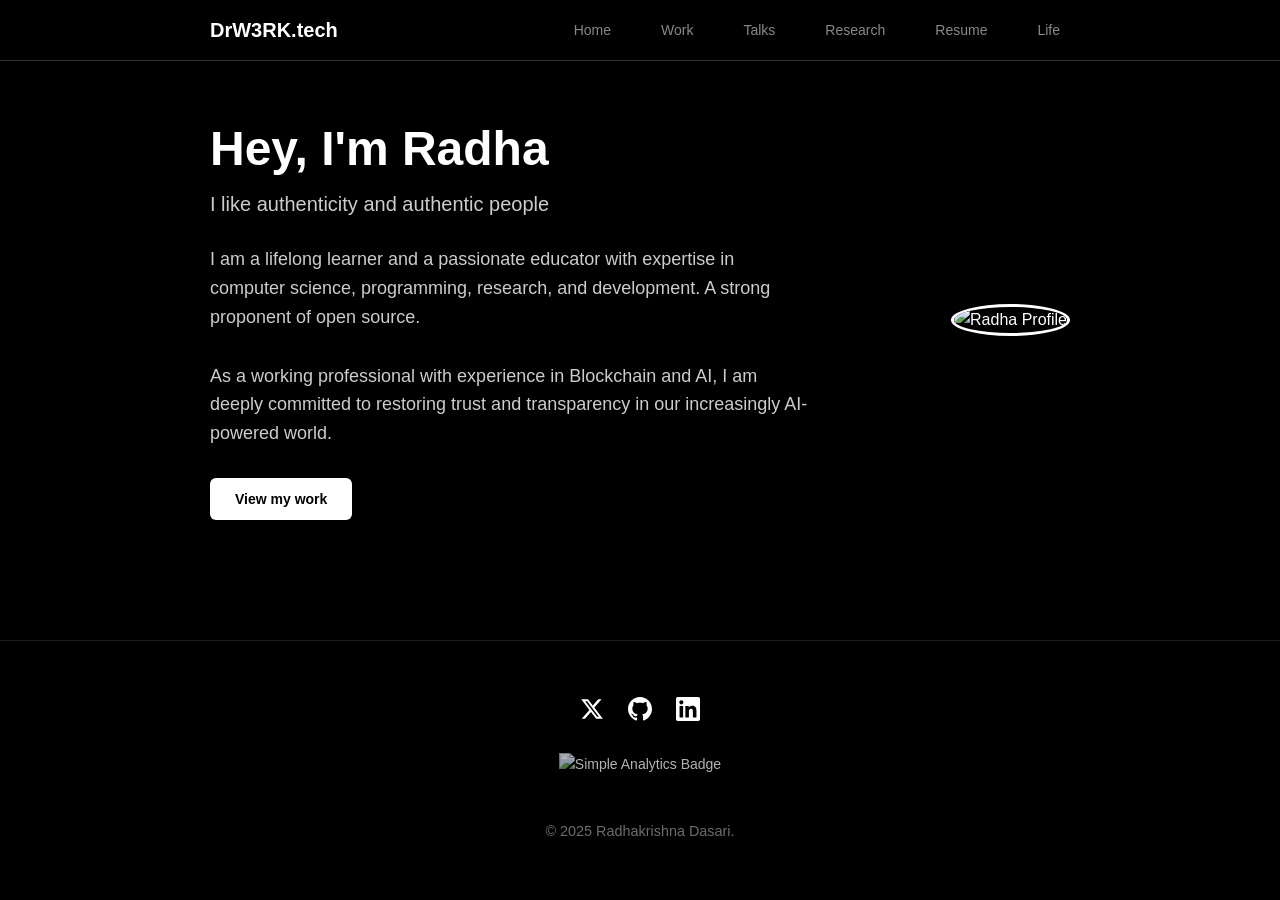
==== index.html @ 456655db "Reorder nav to Resume before Life, add subtle hover glow" ====
<!DOCTYPE html>
<html lang="en">
<head>
    <meta charset="UTF-8">
    <meta name="viewport" content="width=device-width, initial-scale=1.0">
    <title>Radhakrishna Dasari - Honest Pursuits</title>
    
    <!-- Open Graph / Facebook -->
    <meta property="og:type" content="website">
    <meta property="og:url" content="https://drw3rk.tech/">
    <meta property="og:title" content="Radhakrishna Dasari - Honest Pursuits">
    <meta property="og:description" content="Lifelong learner and passionate educator at the intersection of Blockchain and AI, committed to restoring trust and transparency.">
    <meta property="og:image" content="https://i.ibb.co/wFdrYWt7/35-DE6-FE0-0-D33-44-B1-A8-FE-53-DB2-E9-A4-DB9.jpg">
    
    <!-- Twitter -->
    <meta property="twitter:card" content="summary_large_image">
    <meta property="twitter:url" content="https://drw3rk.tech/">
    <meta property="twitter:title" content="Radhakrishna Dasari - Honest Pursuits">
    <meta property="twitter:description" content="Lifelong learner and passionate educator at the intersection of Blockchain and AI, committed to restoring trust and transparency.">
    <meta property="twitter:image" content="https://i.ibb.co/wFdrYWt7/35-DE6-FE0-0-D33-44-B1-A8-FE-53-DB2-E9-A4-DB9.jpg">
    <meta property="twitter:site" content="@DrW3RK">
    <meta property="twitter:creator" content="@DrW3RK">
    
    <link rel="icon" type="image/x-icon" href="img/favicon.ico">
    <link rel="stylesheet" href="styles.css">
</head>
<body>
    <!-- Navigation -->
    <nav>
        <div class="nav-container">
            <div class="logo"><a href="/">DrW3RK.tech</a></div>
            <ul class="nav-links">
                <li><a href="/" class="nav-item active">Home</a></li>
                <li><a href="/work" class="nav-item">Work</a></li>
                <li><a href="/talks" class="nav-item">Talks</a></li>
                <li><a href="/research" class="nav-item">Research</a></li>
                <li><a href="/resume" class="nav-item">Resume</a></li>
                <li><a href="/life" class="nav-item">Life</a></li>
            </ul>
        </div>
    </nav>

    <!-- Main Content -->
    <main>
        <!-- Home Section -->
        <section id="Home" class="active">
            <div class="hero">
                <div class="hero-content">
                    <h1>Hey, I'm Radha</h1>
                    <h3>I like authenticity and authentic people</h3>
                    <br>
                    <p>I am a lifelong learner and a passionate educator with expertise in computer science, programming, research, and development. A strong proponent of open source.</p>
                        
                    <p>As a working professional with experience in Blockchain and AI, I am deeply committed to restoring trust and transparency in our increasingly AI-powered world.</p>
                    <div class="cta-buttons">
                        <a href="/work"><button class="btn btn-primary">View my work</button></a>
                    </div>
                </div>
                <div class="hero-image">
                    <img src="https://i.ibb.co/ZpgCxbvZ/Radha-Portrait.jpg" alt="Radha Profile">
                </div>
            </div>
        </section>
    </main>

    <script async src="https://platform.twitter.com/widgets.js" charset="utf-8"></script>

    <!-- Footer -->
    <footer>
        <div class="footer-content">
            <div class="social-links">
                <a href="https://x.com/DrW3RK" target="_blank" aria-label="X (Twitter)">
                    <svg xmlns="http://www.w3.org/2000/svg" viewBox="0 0 24 24">
                        <path d="M18.244 2.25h3.308l-7.227 8.26 8.502 11.24H16.17l-5.214-6.817L4.99 21.75H1.68l7.73-8.835L1.254 2.25H8.08l4.713 6.231zm-1.161 17.52h1.833L7.084 4.126H5.117z"/>
                    </svg>
                </a>
                <a href="https://github.com/DrW3RK" target="_blank" aria-label="GitHub">
                    <svg xmlns="http://www.w3.org/2000/svg" viewBox="0 0 24 24">
                        <path d="M12 0c-6.626 0-12 5.373-12 12 0 5.302 3.438 9.8 8.207 11.387.599.111.793-.261.793-.577v-2.234c-3.338.726-4.033-1.416-4.033-1.416-.546-1.387-1.333-1.756-1.333-1.756-1.089-.745.083-.729.083-.729 1.205.084 1.839 1.237 1.839 1.237 1.07 1.834 2.807 1.304 3.492.997.107-.775.418-1.305.762-1.604-2.665-.305-5.467-1.334-5.467-5.931 0-1.311.469-2.381 1.236-3.221-.124-.303-.535-1.524.117-3.176 0 0 1.008-.322 3.301 1.23.957-.266 1.983-.399 3.003-.404 1.02.005 2.047.138 3.006.404 2.291-1.552 3.297-1.23 3.297-1.23.653 1.653.242 2.874.118 3.176.77.84 1.235 1.911 1.235 3.221 0 4.609-2.807 5.624-5.479 5.921.43.372.823 1.102.823 2.222v3.293c0 .319.192.694.801.576 4.765-1.589 8.199-6.086 8.199-11.386 0-6.627-5.373-12-12-12z"/>
                    </svg>
                </a>
                <a href="https://www.linkedin.com/in/radhakrishnadasari/" target="_blank" aria-label="LinkedIn">
                    <svg xmlns="http://www.w3.org/2000/svg" viewBox="0 0 24 24">
                        <path d="M20.447 20.452h-3.554v-5.569c0-1.328-.027-3.037-1.852-3.037-1.853 0-2.136 1.445-2.136 2.939v5.667H9.351V9h3.414v1.561h.046c.477-.9 1.637-1.85 3.37-1.85 3.601 0 4.267 2.37 4.267 5.455v6.286zM5.337 7.433c-1.144 0-2.063-.926-2.063-2.065 0-1.138.92-2.063 2.063-2.063 1.14 0 2.064.925 2.064 2.063 0 1.139-.925 2.065-2.064 2.065zm1.782 13.019H3.555V9h3.564v11.452zM22.225 0H1.771C.792 0 0 .774 0 1.729v20.542C0 23.227.792 24 1.771 24h20.451C23.2 24 24 23.227 24 22.271V1.729C24 .774 23.2 0 22.222 0h.003z"/>
                    </svg>
                </a>
            </div>
            
            <a href="https://dashboard.simpleanalytics.com/drw3rk.tech?utm_source=drw3rk.tech&utm_content=badge&affiliate=tegab" 
               referrerpolicy="origin" 
               target="_blank" 
               class="analytics-badge"
               aria-label="View analytics on Simple Analytics">
                <picture>
                    <source srcset="https://simpleanalyticsbadges.com/drw3rk.tech?logo=white" media="(prefers-color-scheme: dark)" />
                    <img src="https://simpleanalyticsbadges.com/drw3rk.tech?logo=black" 
                         loading="lazy" 
                         referrerpolicy="no-referrer" 
                         crossorigin="anonymous" 
                         alt="Simple Analytics Badge" />
                </picture>
            </a>
            
            <p class="copyright">&copy; 2025 Radhakrishna Dasari.</p>
        </div>
    </footer>

    <script src="script.js"></script>
    <!-- 100% privacy-first analytics -->
    <script async src="https://scripts.simpleanalyticscdn.com/latest.js"></script>

</body>
</html>
---- styles.css ----
* {
    margin: 0;
    padding: 0;
    box-sizing: border-box;
}

html {
    scroll-behavior: smooth;
}

body {
    font-family: 'Helvetica Neue', Helvetica, Arial, sans-serif;
    background-color: #000000;
    color: #ffffff;
    line-height: 1.6;
    font-size: 16px;
}

a {
    color: #ffffff;
    text-decoration: none;
    transition: color 0.2s ease;
}

a:hover {
    color: #cccccc;
}

/* Navigation */
nav {
    position: fixed;
    top: 0;
    left: 0;
    right: 0;
    background: rgba(0, 0, 0, 0.95);
    backdrop-filter: blur(10px);
    z-index: 1000;
    border-bottom: 1px solid rgba(255, 255, 255, 0.2);
}

.nav-container {
    max-width: 900px;
    margin: 0 auto;
    padding: 0 20px;
    display: flex;
    justify-content: space-between;
    align-items: center;
    height: 60px;
}

.logo {
    font-size: 20px;
    font-weight: 600;
    color: #fff;
    cursor: pointer;
    transition: opacity 0.2s ease;
}

.logo:hover {
    opacity: 0.7;
}

.nav-links {
    display: flex;
    gap: 30px;
    list-style: none;
}

.nav-links a {
    font-size: 14px;
    color: #888888;
    font-weight: 500;
    cursor: pointer;
    padding: 6px 10px;
    border-radius: 6px;
    transition: color 0.25s ease, background 0.25s ease, text-shadow 0.25s ease;
}

.nav-links a:hover {
    color: #ffffff;
    background: rgba(255, 255, 255, 0.08);
    text-shadow: 0 0 10px rgba(255, 255, 255, 0.6);
}

.nav-links a.active {
    color: #ffffff;
    border-bottom: 2px solid #ffffff;
    padding-bottom: 4px;
}

/* Main Content */
main {
    margin-top: 60px;
    max-width: 900px;
    margin-left: auto;
    margin-right: auto;
    padding: 60px 20px;
}

section {
    display: none;
}

section.active {
    display: block;
    animation: fadeIn 0.3s ease;
}

@keyframes fadeIn {
    from {
        opacity: 0;
        transform: translateY(10px);
    }
    to {
        opacity: 1;
        transform: translateY(0);
    }
}

/* Research Hero Image */
.research-hero {
    width: 100%;
    margin-bottom: 40px;
    border-radius: 12px;
    overflow: hidden;
    box-shadow: 0 10px 40px rgba(0, 0, 0, 0.5);
}

.research-hero-image {
    width: 100%;
    height: auto;
    display: block;
    border: 1px solid rgba(255, 255, 255, 0.2);
    border-radius: 12px;
}

/* Home Section */
.hero {
    margin-bottom: 60px;
    display: flex;
    gap: 40px;
    align-items: center;
}

.hero-content {
    flex: 1;
}

.hero-image {
    flex-shrink: 0;
}

.hero-image img {
    width: 250px;
    height: 250px;
    border-radius: 50%;
    object-fit: cover;
    border: 3px solid #ffffff;
}

.hero h1 {
    font-size: 48px;
    font-weight: 700;
    margin-bottom: 10px;
    color: #fff;
    line-height: 1.2;
}

.hero h3 {
    font-size: 20px;
    font-weight: 400;
    color: #cccccc;
}

.hero p {
    font-size: 18px;
    color: #cccccc;
    margin-bottom: 30px;
    max-width: 600px;
}

.cta-buttons {
    display: flex;
    gap: 15px;
    flex-wrap: wrap;
}

.btn {
    padding: 12px 24px;
    border-radius: 6px;
    font-size: 14px;
    font-weight: 600;
    cursor: pointer;
    transition: all 0.2s ease;
    border: 1px solid transparent;
}

.btn-primary {
    background-color: #ffffff;
    color: #000000;
}

.btn-primary:hover {
    background-color: #cccccc;
    transform: translateY(-2px);
}

.btn-secondary {
    background-color: transparent;
    color: #ffffff;
    border: 1px solid #ffffff;
}

.btn-secondary:hover {
    background-color: rgba(255, 255, 255, 0.1);
}

/* Twitter Feed Section */
#twitter-feed {
    margin-top: 80px;
    padding-top: 40px;
    border-top: 1px solid rgba(255, 255, 255, 0.1);
}

.twitter-container {
    max-width: 600px;
    margin: 0 auto;
    background: rgba(255, 255, 255, 0.02);
    border: 1px solid rgba(255, 255, 255, 0.1);
    border-radius: 12px;
    padding: 20px;
    min-height: 400px;
}

/* Article Cards */
.article-grid {
    display: grid;
    gap: 30px;
    margin-bottom: 40px;
}

.article-card {
    border-left: 3px solid #ffffff;
    padding: 20px;
    background: rgba(255, 255, 255, 0.05);
    border-radius: 6px;
    transition: all 0.2s ease;
    cursor: pointer;
}

.article-card:hover {
    background: rgba(255, 255, 255, 0.1);
    transform: translateX(5px);
}

.article-card h3 {
    font-size: 20px;
    margin-bottom: 10px;
    color: #fff;
}

.article-card p {
    color: #cccccc;
    font-size: 15px;
    margin-bottom: 15px;
}

.article-date {
    font-size: 12px;
    color: #ffffff;
    text-transform: uppercase;
    letter-spacing: 1px;
}

/* Project Grid */
.projects-grid {
    display: grid;
    grid-template-columns: repeat(auto-fit, minmax(280px, 1fr));
    gap: 20px;
    margin-bottom: 40px;
}

.projects-grid a {
    text-decoration: none;
    color: inherit;
}

.project-card {
    background: rgba(255, 255, 255, 0.05);
    border: 1px solid rgba(255, 255, 255, 0.3);
    border-radius: 8px;
    padding: 25px;
    transition: all 0.2s ease;
    text-align: center;
}

.project-card:hover {
    border-color: #ffffff;
    background: rgba(255, 255, 255, 0.1);
    transform: translateY(-5px);
}

.project-logo {
    width: 120px;
    height: 50px;
    margin: 0 auto 15px auto;
    display: block;
    object-fit: contain;
    background: white;
    padding: 8px;
    border-radius: 6px;
}

.project-card h3 {
    font-size: 18px;
    margin-bottom: 12px;
    color: #fff;
}

.project-card p {
    color: #cccccc;
    font-size: 14px;
    margin-bottom: 15px;
}

.project-tags {
    display: flex;
    gap: 8px;
    flex-wrap: wrap;
    justify-content: center;
}

.tag {
    display: inline-block;
    padding: 4px 12px;
    background: rgba(255, 255, 255, 0.2);
    color: #ffffff;
    border-radius: 4px;
    font-size: 12px;
    font-weight: 600;
}

/* Publications Section */
.publications-grid {
    display: grid;
    gap: 20px;
    margin-bottom: 40px;
}

.publications-grid a {
    text-decoration: none;
    color: inherit;
}

.publication-card {
    background: rgba(255, 255, 255, 0.05);
    border: 1px solid rgba(255, 255, 255, 0.3);
    border-radius: 8px;
    padding: 25px;
    transition: all 0.3s ease;
}

.publication-card:hover {
    border-color: #ffffff;
    background: rgba(255, 255, 255, 0.1);
    transform: translateY(-3px);
    box-shadow: 0 4px 20px rgba(255, 255, 255, 0.1);
}

.publication-header {
    display: flex;
    justify-content: space-between;
    align-items: flex-start;
    gap: 15px;
    margin-bottom: 12px;
}

.publication-card h3 {
    font-size: 20px;
    color: #fff;
    line-height: 1.4;
    margin: 0;
    flex: 1;
}

.publication-year {
    font-size: 14px;
    font-weight: 600;
    color: #ffffff;
    background: rgba(255, 255, 255, 0.2);
    padding: 4px 12px;
    border-radius: 4px;
    white-space: nowrap;
}

.publication-authors {
    font-size: 15px;
    color: #cccccc;
    margin-bottom: 8px;
    font-style: italic;
}

.publication-venue {
    font-size: 14px;
    color: #888888;
    margin-bottom: 12px;
    font-weight: 500;
}

.publication-stats {
    margin-bottom: 15px;
    display: flex;
    gap: 15px;
    flex-wrap: wrap;
}

.citation-count {
    font-size: 13px;
    color: #ffffff;
    background: rgba(255, 255, 255, 0.15);
    padding: 4px 10px;
    border-radius: 4px;
}

.publication-abstract {
    font-size: 14px;
    color: #aaaaaa;
    line-height: 1.6;
    margin: 0;
}

/* Research Interests */
.research-interests {
    display: flex;
    flex-wrap: wrap;
    gap: 12px;
    margin-bottom: 40px;
}

.interest-tag {
    display: inline-block;
    padding: 10px 20px;
    background: rgba(255, 255, 255, 0.15);
    color: #ffffff;
    border-radius: 20px;
    font-size: 14px;
    font-weight: 600;
    transition: all 0.2s ease;
    cursor: default;
}

.interest-tag:hover {
    background: rgba(255, 255, 255, 0.25);
    transform: translateY(-2px);
}

/* Carousel - Updated for smaller images */
.carousel-container {
    position: relative;
    width: 100%;
    max-width: 700px;
    margin: 0 auto 60px;
    border-radius: 12px;
    overflow: hidden;
    background: rgba(255, 255, 255, 0.05);
    border: 1px solid rgba(255, 255, 255, 0.2);
}

.carousel {
    position: relative;
    width: 100%;
    height: 400px;
    display: flex;
    align-items: center;
    justify-content: center;
    background: rgba(0, 0, 0, 0.3);
}

.carousel-slide {
    position: absolute;
    top: 0;
    left: 0;
    width: 100%;
    height: 100%;
    opacity: 0;
    transition: opacity 0.6s ease-in-out;
    display: flex;
    align-items: center;
    justify-content: center;
    padding: 20px;
}

.carousel-slide.active {
    opacity: 1;
    z-index: 1;
}

.carousel-slide img {
    max-width: 100%;
    max-height: 100%;
    width: auto;
    height: auto;
    object-fit: contain;
    border-radius: 8px;
    box-shadow: 0 4px 20px rgba(0, 0, 0, 0.5);
}

.carousel-caption {
    position: absolute;
    bottom: 20px;
    left: 50%;
    transform: translateX(-50%);
    background: rgba(0, 0, 0, 0.8);
    color: #ffffff;
    padding: 8px 20px;
    border-radius: 6px;
    font-size: 14px;
    font-weight: 600;
    letter-spacing: 1px;
}

.carousel-btn {
    position: absolute;
    top: 50%;
    transform: translateY(-50%);
    background: rgba(0, 0, 0, 0.6);
    color: #ffffff;
    border: 2px solid rgba(255, 255, 255, 0.3);
    font-size: 36px;
    width: 50px;
    height: 50px;
    border-radius: 50%;
    cursor: pointer;
    transition: all 0.3s ease;
    z-index: 2;
    display: flex;
    align-items: center;
    justify-content: center;
    line-height: 1;
    padding: 0;
}

.carousel-btn:hover {
    background: rgba(255, 255, 255, 0.9);
    color: #000000;
    border-color: #ffffff;
}

.carousel-prev {
    left: 20px;
}

.carousel-next {
    right: 20px;
}

/* Thumbnail Navigation */
.carousel-thumbnails {
    display: flex;
    gap: 15px;
    justify-content: center;
    padding: 20px;
    background: rgba(0, 0, 0, 0.3);
}

.thumbnail {
    width: 100px;
    height: 70px;
    object-fit: cover;
    border-radius: 6px;
    cursor: pointer;
    border: 3px solid transparent;
    transition: all 0.3s ease;
    opacity: 0.6;
}

.thumbnail:hover {
    opacity: 0.9;
    transform: scale(1.05);
}

.thumbnail.active {
    border-color: #ffffff;
    opacity: 1;
    box-shadow: 0 0 15px rgba(255, 255, 255, 0.5);
}

/* Books Section */
.books-grid {
    display: grid;
    grid-template-columns: repeat(3, 1fr);
    gap: 30px;
    margin-bottom: 40px;
}

.books-grid a {
    text-decoration: none;
    color: inherit;
}

.book-card {
    background: rgba(255, 255, 255, 0.05);
    border: 1px solid rgba(255, 255, 255, 0.3);
    border-radius: 8px;
    overflow: hidden;
    transition: all 0.2s ease;
    display: flex;
    flex-direction: column;
}

.book-card:hover {
    border-color: #ffffff;
    background: rgba(255, 255, 255, 0.1);
    transform: translateY(-5px);
}

.book-cover {
    width: 100%;
    height: 400px;
    overflow: hidden;
    background: #1a1a1a;
    display: flex;
    align-items: center;
    justify-content: center;
}

.book-cover img {
    width: 100%;
    height: 100%;
    object-fit: cover;
}

.book-content {
    padding: 20px;
}

.book-content h3 {
    font-size: 20px;
    margin-bottom: 8px;
    color: #fff;
}

.book-author {
    font-size: 14px;
    color: #888888;
    font-style: italic;
    margin-bottom: 12px;
}

.book-description {
    font-size: 14px;
    color: #cccccc;
    line-height: 1.6;
}

/* Talks Section */
.talks-grid {
    display: grid;
    grid-template-columns: repeat(auto-fit, minmax(280px, 1fr));
    gap: 20px;
    margin-bottom: 40px;
}

.talks-grid a {
    text-decoration: none;
    color: inherit;
}

.talk-card {
    background: rgba(255, 255, 255, 0.05);
    border: 1px solid rgba(255, 255, 255, 0.3);
    border-radius: 8px;
    overflow: hidden;
    transition: all 0.2s ease;
}

.talk-card:hover {
    border-color: #ffffff;
    background: rgba(255, 255, 255, 0.1);
    transform: translateY(-5px);
}

.talk-thumbnail {
    position: relative;
    width: 100%;
    padding-top: 56.25%; /* 16:9 aspect ratio */
    background: #1a1a1a;
    overflow: hidden;
}

.talk-thumbnail img {
    position: absolute;
    top: 0;
    left: 0;
    width: 100%;
    height: 100%;
    object-fit: cover;
}

.play-icon {
    position: absolute;
    top: 50%;
    left: 50%;
    transform: translate(-50%, -50%);
    font-size: 48px;
    color: white;
    background: rgba(0, 0, 0, 0.7);
    width: 80px;
    height: 80px;
    border-radius: 50%;
    display: flex;
    align-items: center;
    justify-content: center;
    transition: all 0.2s ease;
    padding-left: 5px; /* Offset to center triangle */
}

.talk-card:hover .play-icon {
    background: rgba(255, 0, 0, 0.9);
    transform: translate(-50%, -50%) scale(1.1);
}

.talk-content {
    padding: 20px;
}

.talk-content h3 {
    font-size: 18px;
    margin-bottom: 8px;
    color: #fff;
}

.talk-content p {
    color: #cccccc;
    font-size: 14px;
}

/* About Section */
.about-content {
    max-width: 700px;
}

.about-content h2 {
    font-size: 32px;
    margin-bottom: 20px;
    color: #fff;
}

.about-content p {
    margin-bottom: 20px;
    color: #cccccc;
    line-height: 1.8;
}

.skills-section {
    margin-top: 40px;
}

.skills-section h3 {
    font-size: 18px;
    margin-bottom: 20px;
    color: #fff;
}

.skill-category {
    margin-bottom: 25px;
}

.skill-category-title {
    font-size: 14px;
    color: #ffffff;
    font-weight: 600;
    text-transform: uppercase;
    letter-spacing: 1px;
    margin-bottom: 12px;
}

.skill-items {
    display: flex;
    flex-wrap: wrap;
    gap: 10px;
}

.skill-item {
    padding: 8px 16px;
    background: rgba(255, 255, 255, 0.15);
    color: #ffffff;
    border-radius: 4px;
    font-size: 14px;
}

/* Footer */
footer {
    border-top: 1px solid rgba(255, 255, 255, 0.1);
    padding: 40px 20px;
    text-align: center;
    color: #888888;
    font-size: 14px;
}

.footer-content {
    max-width: 900px;
    margin: 0 auto;
    display: flex;
    flex-direction: column;
    align-items: center;
    gap: 1rem;
    padding: 1rem;
}

.social-links {
    display: flex;
    justify-content: center;
    gap: 1.5rem;
    margin-bottom: 0.5rem;
    align-items: center;
}

.social-links a {
    color: #ffffff;
    transition: all 0.3s ease;
    display: flex;
    align-items: center;
    justify-content: center;
}

.social-links a:hover {
    opacity: 0.7;
    transform: translateY(-2px);
}

.social-links svg {
    width: 24px;
    height: 24px;
    fill: #ffffff;
    transition: fill 0.3s ease;
}

.social-links a:hover svg {
    fill: #cccccc;
}

.analytics-badge {
    margin: 0.5rem 0;
    opacity: 0.7;
    transition: opacity 0.3s ease;
}

.analytics-badge:hover {
    opacity: 1;
}

.analytics-badge img {
    height: 35px;
    width: auto;
    display: block;
}

.copyright {
    margin-top: 0.5rem;
    font-size: 0.9rem;
    opacity: 0.8;
}

/* Responsive */
@media (max-width: 1024px) {
    .books-grid {
        grid-template-columns: repeat(2, 1fr);
    }
}

@media (max-width: 768px) {
    .hero {
        flex-direction: column;
        text-align: center;
    }

    .hero-content {
        order: 2;
    }

    .hero-image {
        order: 1;
        margin-bottom: 30px;
    }

    .hero-image img {
        width: 200px;
        height: 200px;
    }

    .hero h1 {
        font-size: 36px;
    }

    .hero p {
        font-size: 16px;
        max-width: 100%;
    }

    .cta-buttons {
        justify-content: center;
    }

    .nav-links {
        gap: 15px;
    }

    .nav-links a {
        font-size: 12px;
    }

    .projects-grid {
        grid-template-columns: 1fr;
    }

    .talks-grid {
        grid-template-columns: 1fr;
    }

    .books-grid {
        grid-template-columns: 1fr;
    }

    .twitter-container {
        padding: 15px;
    }

    .carousel {
        height: 300px;
    }

    .carousel-btn {
        width: 40px;
        height: 40px;
        font-size: 28px;
    }

    .carousel-prev {
        left: 10px;
    }

    .carousel-next {
        right: 10px;
    }

    .carousel-caption {
        font-size: 12px;
        padding: 6px 14px;
    }

    .carousel-thumbnails {
        gap: 10px;
        padding: 15px;
    }

    .thumbnail {
        width: 70px;
        height: 50px;
    }

    .research-hero {
        margin-bottom: 30px;
    }
}

/* Carousel Thumbnails Styling */
.carousel-thumbnails {
    display: flex;
    justify-content: center;
    gap: 10px;
    margin-top: 20px;
    flex-wrap: wrap;
    padding: 10px;
}

.thumbnail {
    width: 80px;
    height: 60px;
    cursor: pointer;
    border: 3px solid transparent;
    border-radius: 8px;
    overflow: hidden;
    transition: all 0.3s ease;
    opacity: 0.6;
}

.thumbnail:hover {
    opacity: 0.9;
    transform: scale(1.05);
    border-color: rgba(255, 255, 255, 0.5);
}

.thumbnail.active {
    opacity: 1;
    border-color: #fff;
    box-shadow: 0 0 10px rgba(255, 255, 255, 0.5);
}

.thumbnail img {
    width: 100%;
    height: 100%;
    object-fit: cover;
    display: block;
}

/* Improved carousel container spacing */
.carousel-container {
    margin-bottom: 40px;
}

/* Smooth transitions for carousel slides */
.carousel-slide {
    opacity: 0;
    transition: opacity 0.5s ease-in-out;
}

.carousel-slide.active {
    opacity: 1;
}

/* Responsive adjustments for thumbnails */
@media (max-width: 768px) {
    .thumbnail {
        width: 60px;
        height: 45px;
    }
    
    .carousel-thumbnails {
        gap: 8px;
        margin-top: 15px;
    }
}

@media (max-width: 480px) {
    .thumbnail {
        width: 50px;
        height: 38px;
    }
    
    .carousel-thumbnails {
        gap: 6px;
        margin-top: 10px;
    }
}

/* Research Section */
.research-grid {
    display: grid;
    gap: 25px;
    margin-bottom: 40px;
}

.research-grid a {
    text-decoration: none;
    color: inherit;
}

.research-card {
    background: rgba(255, 255, 255, 0.05);
    border: 1px solid rgba(255, 255, 255, 0.3);
    border-left: 4px solid #ffffff;
    border-radius: 8px;
    padding: 25px;
    transition: all 0.3s ease;
    cursor: pointer;
}

.research-card:hover {
    background: rgba(255, 255, 255, 0.1);
    border-color: #ffffff;
    transform: translateY(-5px);
    box-shadow: 0 10px 30px rgba(0, 0, 0, 0.3);
}

.patent-card {
    border-left-color: #ffffff;
}

.patent-card:hover {
    border-left-color: #ffffff;
}

.research-header {
    display: flex;
    justify-content: space-between;
    align-items: center;
    margin-bottom: 15px;
}

.research-year {
    font-size: 14px;
    font-weight: 700;
    color: #ffffff;
    background: rgba(255, 255, 255, 0.2);
    padding: 4px 12px;
    border-radius: 4px;
    letter-spacing: 1px;
}

.research-type {
    font-size: 12px;
    font-weight: 600;
    color: #888888;
    text-transform: uppercase;
    letter-spacing: 1px;
}

.patent-badge {
    background: rgba(255, 255, 255, 0.2);
    color: #ffffff;
    padding: 4px 12px;
    border-radius: 4px;
}

.research-card h3 {
    font-size: 20px;
    line-height: 1.4;
    margin-bottom: 12px;
    color: #fff;
}

.research-authors {
    font-size: 14px;
    color: #cccccc;
    font-style: italic;
    margin-bottom: 8px;
}

.research-venue {
    font-size: 14px;
    color: #ffffff;
    font-weight: 500;
    margin-bottom: 15px;
}

.research-tags {
    display: flex;
    gap: 8px;
    flex-wrap: wrap;
    margin-top: 15px;
}

.research-summary {
    background: rgba(255, 255, 255, 0.05);
    border: 1px solid rgba(255, 255, 255, 0.2);
    border-radius: 8px;
    padding: 30px;
    margin-top: 60px;
}

.research-summary h2 {
    font-size: 28px;
    margin-bottom: 20px;
    color: #fff;
}

.research-summary p {
    font-size: 16px;
    line-height: 1.8;
    color: #cccccc;
}

@media (max-width: 768px) {
    .research-card h3 {
        font-size: 18px;
    }

    .research-header {
        flex-direction: column;
        align-items: flex-start;
        gap: 10px;
    }
}

/* Resume Section */
.resume-header {
    display: flex;
    justify-content: space-between;
    align-items: center;
    flex-wrap: wrap;
    gap: 15px;
    margin-bottom: 30px;
}

.resume-viewer {
    display: flex;
    flex-direction: column;
    align-items: center;
    gap: 24px;
    background: rgba(255, 255, 255, 0.03);
    border: 1px solid rgba(255, 255, 255, 0.2);
    border-radius: 12px;
    padding: 24px;
}

.resume-page {
    display: block;
    max-width: 100%;
    border-radius: 6px;
    box-shadow: 0 10px 40px rgba(0, 0, 0, 0.5);
}

.resume-loading {
    color: #cccccc;
    font-size: 15px;
    padding: 60px 0;
}

@media (max-width: 768px) {
    .resume-header {
        flex-direction: column;
        align-items: flex-start;
    }

    .resume-viewer {
        padding: 12px;
        gap: 16px;
    }
}
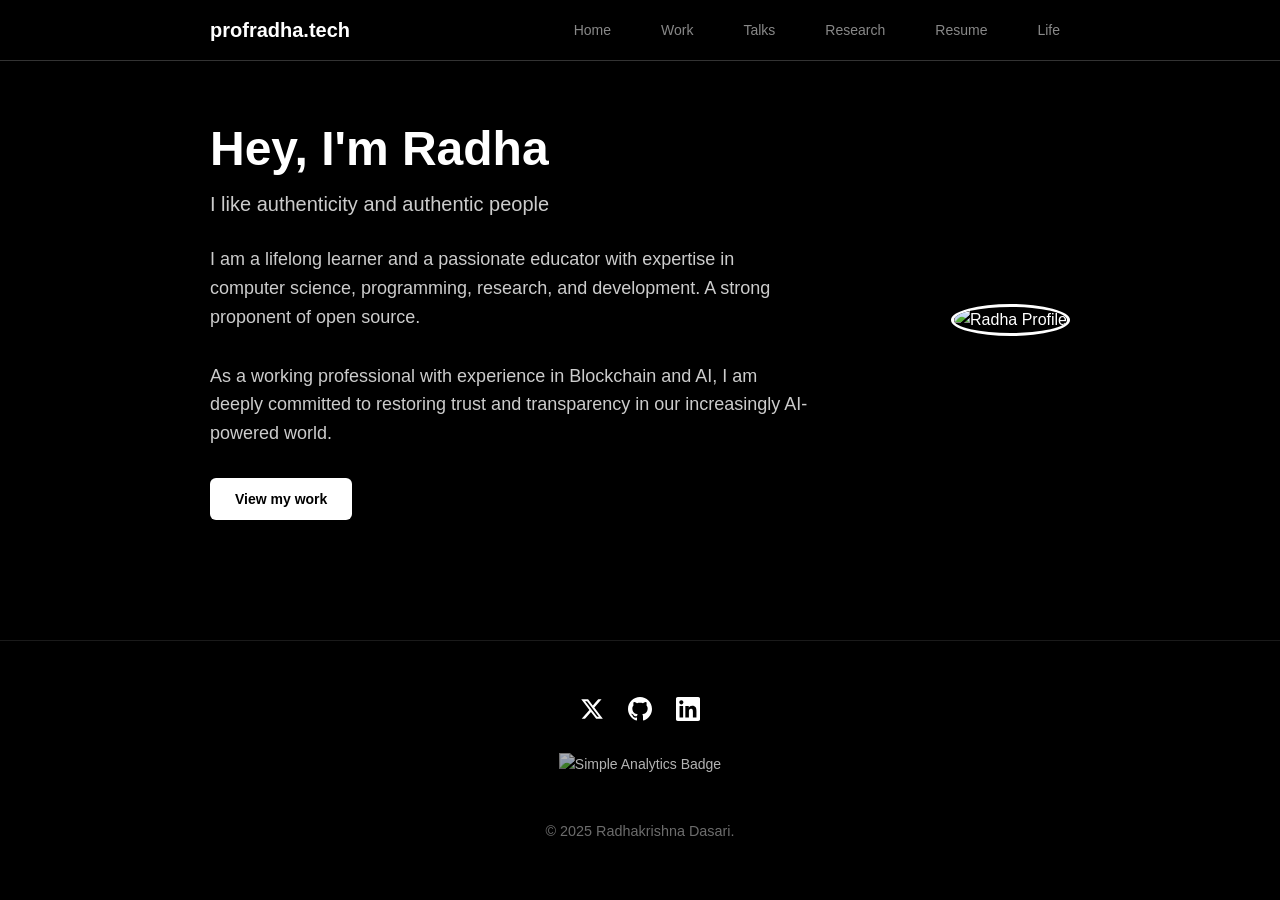
==== commit a1231288: "Migrate domain to profradha.tech and add mobile nav menu Update all og/twitter meta URLs, logo text," ====
--- a/index.html
+++ b/index.html
@@ -7,14 +7,14 @@
     
     <!-- Open Graph / Facebook -->
     <meta property="og:type" content="website">
-    <meta property="og:url" content="https://drw3rk.tech/">
+    <meta property="og:url" content="https://profradha.tech/">
     <meta property="og:title" content="Radhakrishna Dasari - Honest Pursuits">
     <meta property="og:description" content="Lifelong learner and passionate educator at the intersection of Blockchain and AI, committed to restoring trust and transparency.">
     <meta property="og:image" content="https://i.ibb.co/wFdrYWt7/35-DE6-FE0-0-D33-44-B1-A8-FE-53-DB2-E9-A4-DB9.jpg">
     
     <!-- Twitter -->
     <meta property="twitter:card" content="summary_large_image">
-    <meta property="twitter:url" content="https://drw3rk.tech/">
+    <meta property="twitter:url" content="https://profradha.tech/">
     <meta property="twitter:title" content="Radhakrishna Dasari - Honest Pursuits">
     <meta property="twitter:description" content="Lifelong learner and passionate educator at the intersection of Blockchain and AI, committed to restoring trust and transparency.">
     <meta property="twitter:image" content="https://i.ibb.co/wFdrYWt7/35-DE6-FE0-0-D33-44-B1-A8-FE-53-DB2-E9-A4-DB9.jpg">
@@ -28,8 +28,13 @@
     <!-- Navigation -->
     <nav>
         <div class="nav-container">
-            <div class="logo"><a href="/">DrW3RK.tech</a></div>
-            <ul class="nav-links">
+            <div class="logo"><a href="/">profradha.tech</a></div>
+            <button class="nav-toggle" type="button" aria-label="Toggle navigation menu" aria-expanded="false" aria-controls="nav-links">
+                <span></span>
+                <span></span>
+                <span></span>
+            </button>
+            <ul class="nav-links" id="nav-links">
                 <li><a href="/" class="nav-item active">Home</a></li>
                 <li><a href="/work" class="nav-item">Work</a></li>
                 <li><a href="/talks" class="nav-item">Talks</a></li>
@@ -86,14 +91,14 @@
                 </a>
             </div>
             
-            <a href="https://dashboard.simpleanalytics.com/drw3rk.tech?utm_source=drw3rk.tech&utm_content=badge&affiliate=tegab" 
+            <a href="https://dashboard.simpleanalytics.com/profradha.tech?utm_source=profradha.tech&utm_content=badge&affiliate=tegab" 
                referrerpolicy="origin" 
                target="_blank" 
                class="analytics-badge"
                aria-label="View analytics on Simple Analytics">
                 <picture>
-                    <source srcset="https://simpleanalyticsbadges.com/drw3rk.tech?logo=white" media="(prefers-color-scheme: dark)" />
-                    <img src="https://simpleanalyticsbadges.com/drw3rk.tech?logo=black" 
+                    <source srcset="https://simpleanalyticsbadges.com/profradha.tech?logo=white" media="(prefers-color-scheme: dark)" />
+                    <img src="https://simpleanalyticsbadges.com/profradha.tech?logo=black" 
                          loading="lazy" 
                          referrerpolicy="no-referrer" 
                          crossorigin="anonymous" 
--- a/styles.css
+++ b/styles.css
@@ -86,6 +86,41 @@
     color: #ffffff;
     border-bottom: 2px solid #ffffff;
     padding-bottom: 4px;
+}
+
+.nav-toggle {
+    display: none;
+    flex-direction: column;
+    justify-content: center;
+    align-items: center;
+    gap: 5px;
+    width: 36px;
+    height: 36px;
+    background: none;
+    border: none;
+    cursor: pointer;
+    padding: 0;
+}
+
+.nav-toggle span {
+    display: block;
+    width: 22px;
+    height: 2px;
+    background: #ffffff;
+    border-radius: 2px;
+    transition: transform 0.25s ease, opacity 0.25s ease;
+}
+
+.nav-toggle[aria-expanded="true"] span:nth-child(1) {
+    transform: translateY(7px) rotate(45deg);
+}
+
+.nav-toggle[aria-expanded="true"] span:nth-child(2) {
+    opacity: 0;
+}
+
+.nav-toggle[aria-expanded="true"] span:nth-child(3) {
+    transform: translateY(-7px) rotate(-45deg);
 }
 
 /* Main Content */
@@ -902,12 +937,49 @@
         justify-content: center;
     }
 
+    .nav-toggle {
+        display: flex;
+    }
+
     .nav-links {
-        gap: 15px;
+        position: absolute;
+        top: 60px;
+        left: 0;
+        right: 0;
+        flex-direction: column;
+        align-items: stretch;
+        gap: 0;
+        background: rgba(0, 0, 0, 0.98);
+        backdrop-filter: blur(10px);
+        border-bottom: 1px solid rgba(255, 255, 255, 0.2);
+        max-height: 0;
+        overflow: hidden;
+        opacity: 0;
+        pointer-events: none;
+        transition: max-height 0.3s ease, opacity 0.2s ease;
+    }
+
+    .nav-links.open {
+        max-height: 400px;
+        opacity: 1;
+        pointer-events: auto;
+    }
+
+    .nav-links li {
+        width: 100%;
     }
 
     .nav-links a {
-        font-size: 12px;
+        display: block;
+        font-size: 15px;
+        padding: 14px 20px;
+        border-radius: 0;
+    }
+
+    .nav-links a.active {
+        border-bottom: none;
+        padding-bottom: 14px;
+        background: rgba(255, 255, 255, 0.08);
     }
 
     .projects-grid {
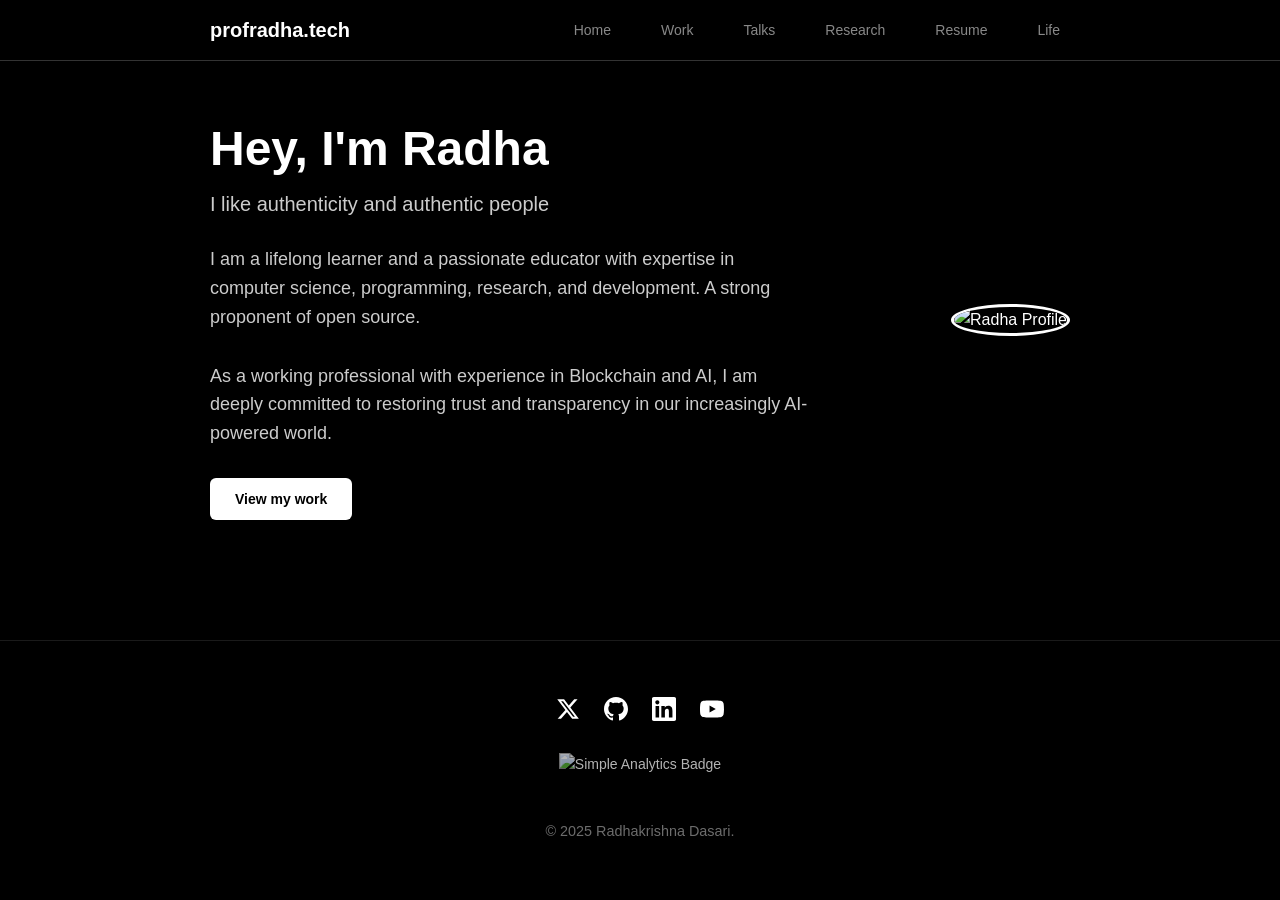
==== commit 8d2fc1f9: "Add YouTube icon link to footer Adds a YouTube social icon next to LinkedIn in the footer, linking t" ====
--- a/index.html
+++ b/index.html
@@ -18,8 +18,8 @@
     <meta property="twitter:title" content="Radhakrishna Dasari - Honest Pursuits">
     <meta property="twitter:description" content="Lifelong learner and passionate educator at the intersection of Blockchain and AI, committed to restoring trust and transparency.">
     <meta property="twitter:image" content="https://i.ibb.co/wFdrYWt7/35-DE6-FE0-0-D33-44-B1-A8-FE-53-DB2-E9-A4-DB9.jpg">
-    <meta property="twitter:site" content="@DrW3RK">
-    <meta property="twitter:creator" content="@DrW3RK">
+    <meta property="twitter:site" content="@profradha">
+    <meta property="twitter:creator" content="@profradha">
     
     <link rel="icon" type="image/x-icon" href="img/favicon.ico">
     <link rel="stylesheet" href="styles.css">
@@ -74,19 +74,24 @@
     <footer>
         <div class="footer-content">
             <div class="social-links">
-                <a href="https://x.com/DrW3RK" target="_blank" aria-label="X (Twitter)">
+                <a href="https://x.com/profradha" target="_blank" aria-label="X (Twitter)">
                     <svg xmlns="http://www.w3.org/2000/svg" viewBox="0 0 24 24">
                         <path d="M18.244 2.25h3.308l-7.227 8.26 8.502 11.24H16.17l-5.214-6.817L4.99 21.75H1.68l7.73-8.835L1.254 2.25H8.08l4.713 6.231zm-1.161 17.52h1.833L7.084 4.126H5.117z"/>
                     </svg>
                 </a>
-                <a href="https://github.com/DrW3RK" target="_blank" aria-label="GitHub">
+                <a href="https://github.com/profradha" target="_blank" aria-label="GitHub">
                     <svg xmlns="http://www.w3.org/2000/svg" viewBox="0 0 24 24">
                         <path d="M12 0c-6.626 0-12 5.373-12 12 0 5.302 3.438 9.8 8.207 11.387.599.111.793-.261.793-.577v-2.234c-3.338.726-4.033-1.416-4.033-1.416-.546-1.387-1.333-1.756-1.333-1.756-1.089-.745.083-.729.083-.729 1.205.084 1.839 1.237 1.839 1.237 1.07 1.834 2.807 1.304 3.492.997.107-.775.418-1.305.762-1.604-2.665-.305-5.467-1.334-5.467-5.931 0-1.311.469-2.381 1.236-3.221-.124-.303-.535-1.524.117-3.176 0 0 1.008-.322 3.301 1.23.957-.266 1.983-.399 3.003-.404 1.02.005 2.047.138 3.006.404 2.291-1.552 3.297-1.23 3.297-1.23.653 1.653.242 2.874.118 3.176.77.84 1.235 1.911 1.235 3.221 0 4.609-2.807 5.624-5.479 5.921.43.372.823 1.102.823 2.222v3.293c0 .319.192.694.801.576 4.765-1.589 8.199-6.086 8.199-11.386 0-6.627-5.373-12-12-12z"/>
                     </svg>
                 </a>
-                <a href="https://www.linkedin.com/in/radhakrishnadasari/" target="_blank" aria-label="LinkedIn">
+                <a href="https://www.linkedin.com/in/profradha/" target="_blank" aria-label="LinkedIn">
                     <svg xmlns="http://www.w3.org/2000/svg" viewBox="0 0 24 24">
                         <path d="M20.447 20.452h-3.554v-5.569c0-1.328-.027-3.037-1.852-3.037-1.853 0-2.136 1.445-2.136 2.939v5.667H9.351V9h3.414v1.561h.046c.477-.9 1.637-1.85 3.37-1.85 3.601 0 4.267 2.37 4.267 5.455v6.286zM5.337 7.433c-1.144 0-2.063-.926-2.063-2.065 0-1.138.92-2.063 2.063-2.063 1.14 0 2.064.925 2.064 2.063 0 1.139-.925 2.065-2.064 2.065zm1.782 13.019H3.555V9h3.564v11.452zM22.225 0H1.771C.792 0 0 .774 0 1.729v20.542C0 23.227.792 24 1.771 24h20.451C23.2 24 24 23.227 24 22.271V1.729C24 .774 23.2 0 22.222 0h.003z"/>
+                    </svg>
+                </a>
+                <a href="https://www.youtube.com/@ProfRadhaTech" target="_blank" aria-label="YouTube">
+                    <svg xmlns="http://www.w3.org/2000/svg" viewBox="0 0 24 24">
+                        <path d="M23.498 6.186a3.016 3.016 0 0 0-2.122-2.136C19.505 3.545 12 3.545 12 3.545s-7.505 0-9.377.505A3.017 3.017 0 0 0 .502 6.186C0 8.07 0 12 0 12s0 3.93.502 5.814a3.016 3.016 0 0 0 2.122 2.136c1.871.505 9.376.505 9.376.505s7.505 0 9.377-.505a3.015 3.015 0 0 0 2.122-2.136C24 15.93 24 12 24 12s0-3.93-.502-5.814zM9.545 15.568V8.432L15.818 12l-6.273 3.568z"/>
                     </svg>
                 </a>
             </div>
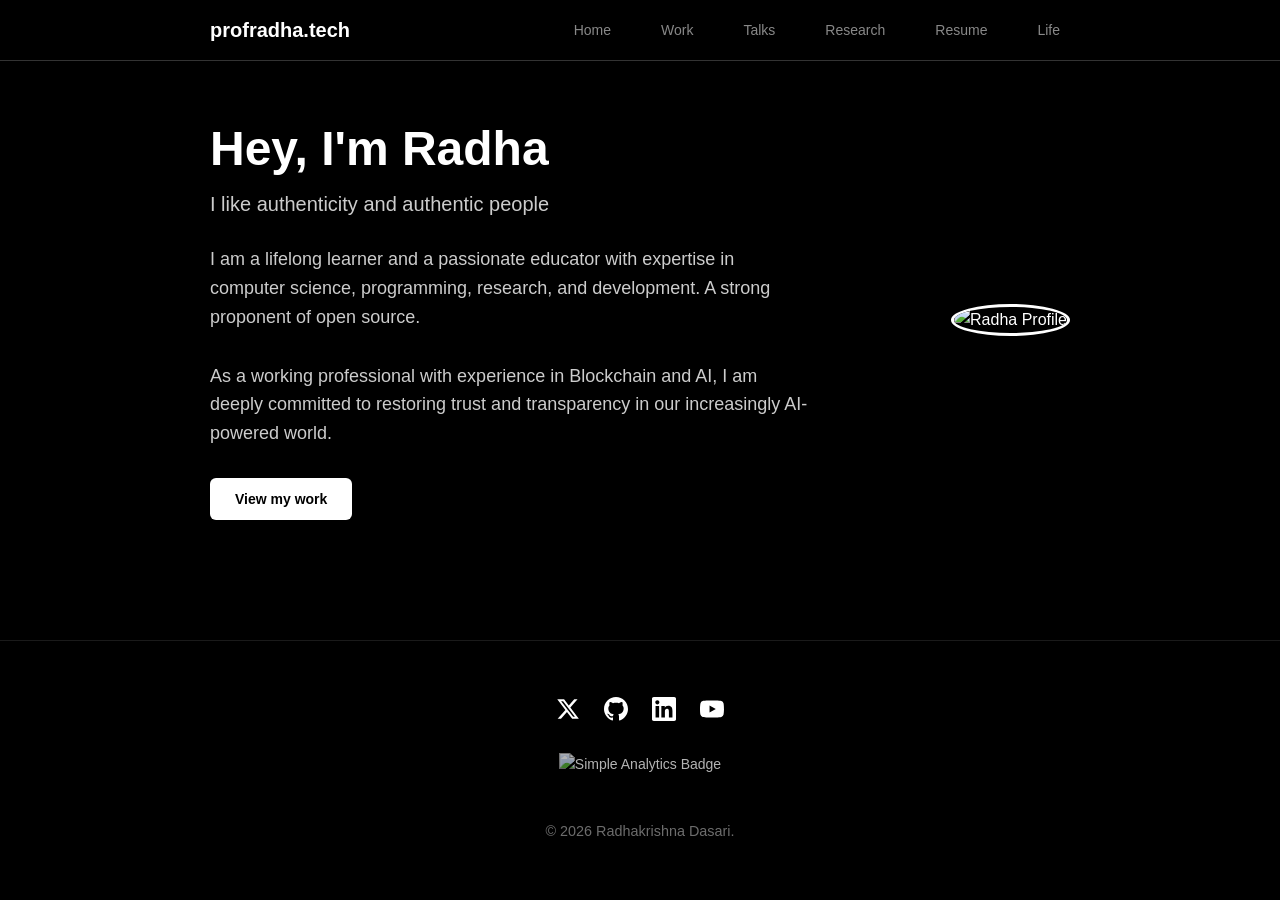
==== commit 2a057ae0: "Add "Or Singing" section with YouTube embed, update copyright to 2026 Co-Authored-By: Claude Sonnet " ====
--- a/index.html
+++ b/index.html
@@ -111,7 +111,7 @@
                 </picture>
             </a>
             
-            <p class="copyright">&copy; 2025 Radhakrishna Dasari.</p>
+            <p class="copyright">&copy; 2026 Radhakrishna Dasari.</p>
         </div>
     </footer>
 
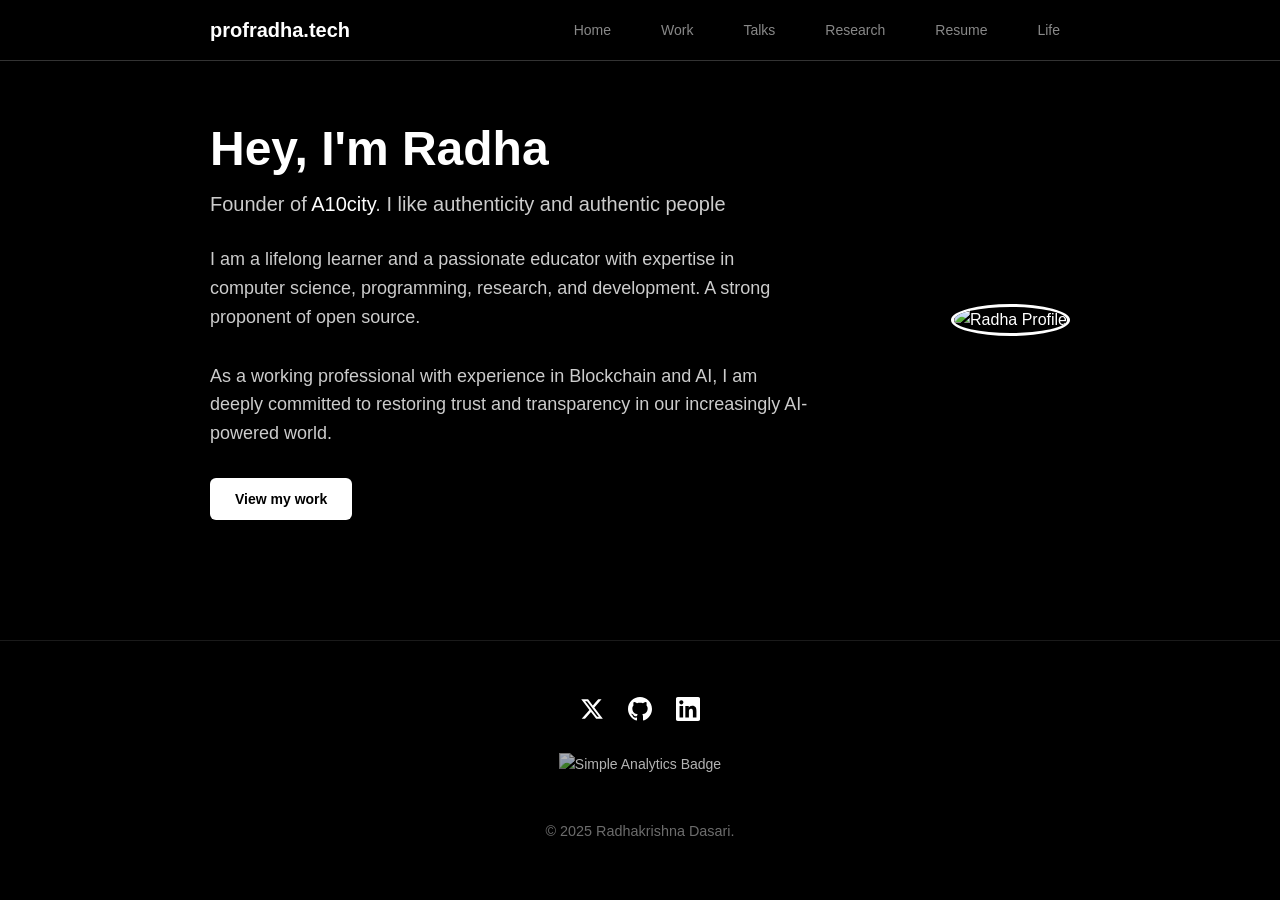
==== commit 0faf9442: "Update index.html" ====
--- a/index.html
+++ b/index.html
@@ -52,7 +52,7 @@
             <div class="hero">
                 <div class="hero-content">
                     <h1>Hey, I'm Radha</h1>
-                    <h3>I like authenticity and authentic people</h3>
+                    <h3>Founder of <a href="https://a10city.com" target="_blank">A10city</a>. I like authenticity and authentic people</h3>
                     <br>
                     <p>I am a lifelong learner and a passionate educator with expertise in computer science, programming, research, and development. A strong proponent of open source.</p>
                         
@@ -89,11 +89,6 @@
                         <path d="M20.447 20.452h-3.554v-5.569c0-1.328-.027-3.037-1.852-3.037-1.853 0-2.136 1.445-2.136 2.939v5.667H9.351V9h3.414v1.561h.046c.477-.9 1.637-1.85 3.37-1.85 3.601 0 4.267 2.37 4.267 5.455v6.286zM5.337 7.433c-1.144 0-2.063-.926-2.063-2.065 0-1.138.92-2.063 2.063-2.063 1.14 0 2.064.925 2.064 2.063 0 1.139-.925 2.065-2.064 2.065zm1.782 13.019H3.555V9h3.564v11.452zM22.225 0H1.771C.792 0 0 .774 0 1.729v20.542C0 23.227.792 24 1.771 24h20.451C23.2 24 24 23.227 24 22.271V1.729C24 .774 23.2 0 22.222 0h.003z"/>
                     </svg>
                 </a>
-                <a href="https://www.youtube.com/@ProfRadhaTech" target="_blank" aria-label="YouTube">
-                    <svg xmlns="http://www.w3.org/2000/svg" viewBox="0 0 24 24">
-                        <path d="M23.498 6.186a3.016 3.016 0 0 0-2.122-2.136C19.505 3.545 12 3.545 12 3.545s-7.505 0-9.377.505A3.017 3.017 0 0 0 .502 6.186C0 8.07 0 12 0 12s0 3.93.502 5.814a3.016 3.016 0 0 0 2.122 2.136c1.871.505 9.376.505 9.376.505s7.505 0 9.377-.505a3.015 3.015 0 0 0 2.122-2.136C24 15.93 24 12 24 12s0-3.93-.502-5.814zM9.545 15.568V8.432L15.818 12l-6.273 3.568z"/>
-                    </svg>
-                </a>
             </div>
             
             <a href="https://dashboard.simpleanalytics.com/profradha.tech?utm_source=profradha.tech&utm_content=badge&affiliate=tegab" 
@@ -111,7 +106,7 @@
                 </picture>
             </a>
             
-            <p class="copyright">&copy; 2026 Radhakrishna Dasari.</p>
+            <p class="copyright">&copy; 2025 Radhakrishna Dasari.</p>
         </div>
     </footer>
 
--- a/styles.css
+++ b/styles.css
@@ -149,6 +149,95 @@
     to {
         opacity: 1;
         transform: translateY(0);
+    }
+}
+
+/* Shareable section headings */
+.shareable-heading {
+    display: flex;
+    align-items: center;
+    gap: 10px;
+    scroll-margin-top: 90px;
+}
+
+.section-link-btn {
+    position: relative;
+    display: inline-flex;
+    align-items: center;
+    justify-content: center;
+    flex-shrink: 0;
+    width: 30px;
+    height: 30px;
+    padding: 0;
+    background: transparent;
+    border: none;
+    border-radius: 8px;
+    color: #888888;
+    cursor: pointer;
+    opacity: 0;
+    transition: opacity 0.2s ease, background-color 0.2s ease, color 0.2s ease;
+}
+
+.shareable-heading:hover .section-link-btn,
+.section-link-btn:focus-visible,
+.section-link-btn.copied {
+    opacity: 1;
+}
+
+.section-link-btn:hover,
+.section-link-btn:focus-visible {
+    background-color: rgba(255, 255, 255, 0.1);
+    color: #ffffff;
+}
+
+.section-link-btn svg {
+    width: 16px;
+    height: 16px;
+    fill: none;
+    stroke: currentColor;
+    stroke-width: 2;
+    stroke-linecap: round;
+    stroke-linejoin: round;
+}
+
+.section-link-btn .check-icon {
+    display: none;
+}
+
+.section-link-btn.copied .link-icon {
+    display: none;
+}
+
+.section-link-btn.copied .check-icon {
+    display: block;
+}
+
+.section-link-btn .copy-feedback {
+    position: absolute;
+    bottom: 100%;
+    left: 50%;
+    transform: translateX(-50%) translateY(-4px);
+    margin-bottom: 4px;
+    background: #ffffff;
+    color: #000000;
+    font-size: 12px;
+    font-weight: 600;
+    line-height: 1;
+    white-space: nowrap;
+    padding: 5px 9px;
+    border-radius: 6px;
+    opacity: 0;
+    pointer-events: none;
+    transition: opacity 0.2s ease;
+}
+
+.section-link-btn.copied .copy-feedback {
+    opacity: 1;
+}
+
+@media (hover: none) {
+    .section-link-btn {
+        opacity: 0.55;
     }
 }
 
@@ -1109,10 +1198,52 @@
         width: 50px;
         height: 38px;
     }
-    
+
     .carousel-thumbnails {
         gap: 6px;
         margin-top: 10px;
+    }
+}
+
+/* YouTube Shorts row */
+.shorts-row {
+    display: flex;
+    flex-wrap: nowrap;
+    justify-content: center;
+    align-items: flex-start;
+    gap: 20px;
+    width: 100%;
+    max-width: 800px;
+    margin: 0 auto;
+}
+
+.shorts-row .short-item {
+    position: relative;
+    flex: 1 1 0;
+    min-width: 0;
+    max-width: 240px;
+    aspect-ratio: 9 / 16;
+}
+
+.shorts-row .short-item iframe {
+    position: absolute;
+    top: 0;
+    left: 0;
+    width: 100%;
+    height: 100%;
+    border: 0;
+    border-radius: 8px;
+}
+
+@media (max-width: 768px) {
+    .shorts-row {
+        gap: 12px;
+    }
+}
+
+@media (max-width: 480px) {
+    .shorts-row {
+        gap: 8px;
     }
 }
 
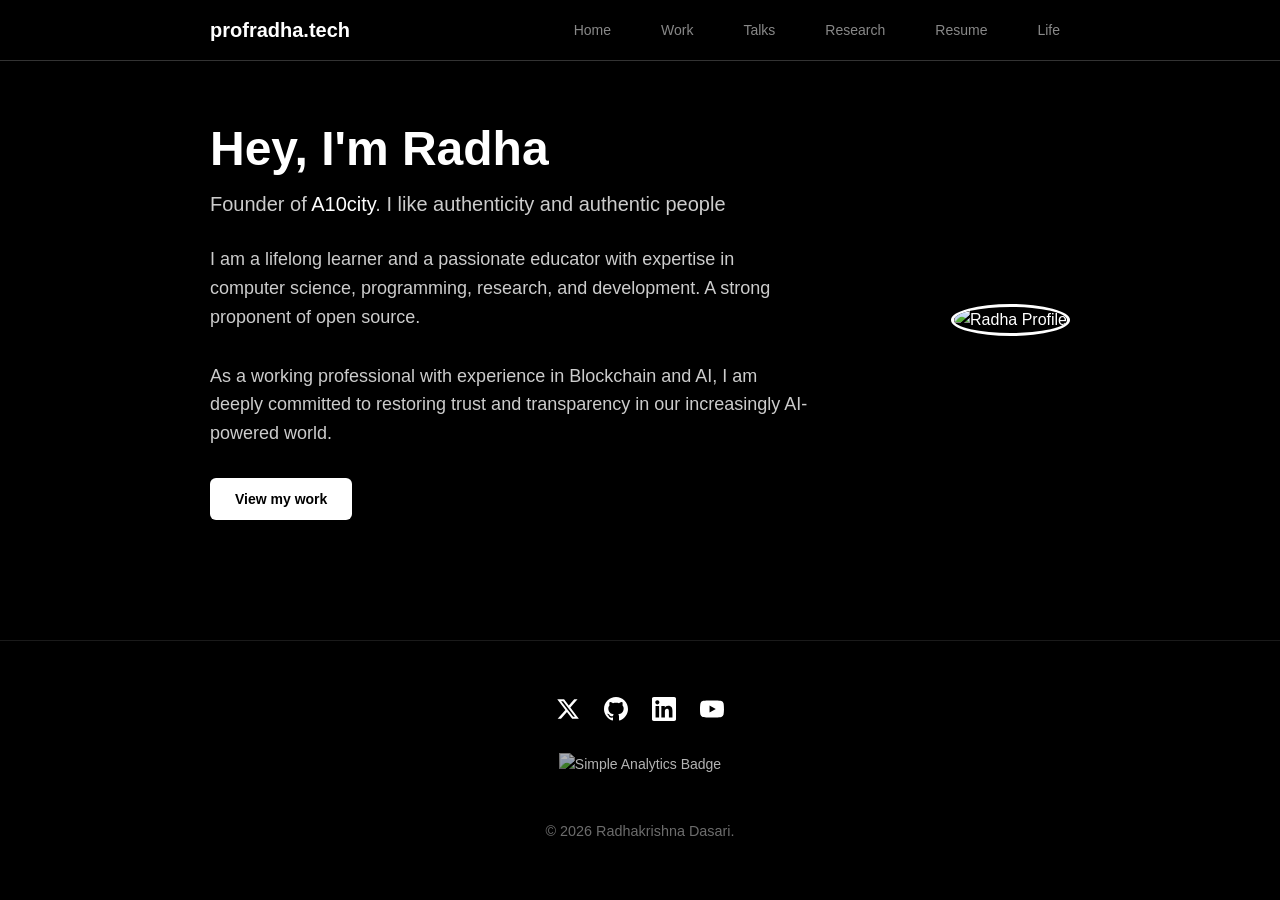
==== commit cdfef7a6: "Merge branch 'main' of https://github.com/profradha/profradha-tech" ====
--- a/index.html
+++ b/index.html
@@ -10,14 +10,14 @@
     <meta property="og:url" content="https://profradha.tech/">
     <meta property="og:title" content="Radhakrishna Dasari - Honest Pursuits">
     <meta property="og:description" content="Lifelong learner and passionate educator at the intersection of Blockchain and AI, committed to restoring trust and transparency.">
-    <meta property="og:image" content="https://i.ibb.co/wFdrYWt7/35-DE6-FE0-0-D33-44-B1-A8-FE-53-DB2-E9-A4-DB9.jpg">
+    <meta property="og:image" content="https://i.ibb.co/VWFGDkR8/Untitled-15-July-2026-at-09-39-32.png">
     
     <!-- Twitter -->
     <meta property="twitter:card" content="summary_large_image">
     <meta property="twitter:url" content="https://profradha.tech/">
     <meta property="twitter:title" content="Radhakrishna Dasari - Honest Pursuits">
     <meta property="twitter:description" content="Lifelong learner and passionate educator at the intersection of Blockchain and AI, committed to restoring trust and transparency.">
-    <meta property="twitter:image" content="https://i.ibb.co/wFdrYWt7/35-DE6-FE0-0-D33-44-B1-A8-FE-53-DB2-E9-A4-DB9.jpg">
+    <meta property="twitter:image" content="https://i.ibb.co/VWFGDkR8/Untitled-15-July-2026-at-09-39-32.png">
     <meta property="twitter:site" content="@profradha">
     <meta property="twitter:creator" content="@profradha">
     
@@ -89,6 +89,11 @@
                         <path d="M20.447 20.452h-3.554v-5.569c0-1.328-.027-3.037-1.852-3.037-1.853 0-2.136 1.445-2.136 2.939v5.667H9.351V9h3.414v1.561h.046c.477-.9 1.637-1.85 3.37-1.85 3.601 0 4.267 2.37 4.267 5.455v6.286zM5.337 7.433c-1.144 0-2.063-.926-2.063-2.065 0-1.138.92-2.063 2.063-2.063 1.14 0 2.064.925 2.064 2.063 0 1.139-.925 2.065-2.064 2.065zm1.782 13.019H3.555V9h3.564v11.452zM22.225 0H1.771C.792 0 0 .774 0 1.729v20.542C0 23.227.792 24 1.771 24h20.451C23.2 24 24 23.227 24 22.271V1.729C24 .774 23.2 0 22.222 0h.003z"/>
                     </svg>
                 </a>
+                <a href="https://www.youtube.com/@ProfRadhaTech" target="_blank" aria-label="YouTube">
+                    <svg xmlns="http://www.w3.org/2000/svg" viewBox="0 0 24 24">
+                        <path d="M23.498 6.186a3.016 3.016 0 0 0-2.122-2.136C19.505 3.545 12 3.545 12 3.545s-7.505 0-9.377.505A3.017 3.017 0 0 0 .502 6.186C0 8.07 0 12 0 12s0 3.93.502 5.814a3.016 3.016 0 0 0 2.122 2.136c1.871.505 9.376.505 9.376.505s7.505 0 9.377-.505a3.015 3.015 0 0 0 2.122-2.136C24 15.93 24 12 24 12s0-3.93-.502-5.814zM9.545 15.568V8.432L15.818 12l-6.273 3.568z"/>
+                    </svg>
+                </a>
             </div>
             
             <a href="https://dashboard.simpleanalytics.com/profradha.tech?utm_source=profradha.tech&utm_content=badge&affiliate=tegab" 
@@ -106,7 +111,7 @@
                 </picture>
             </a>
             
-            <p class="copyright">&copy; 2025 Radhakrishna Dasari.</p>
+            <p class="copyright">&copy; 2026 Radhakrishna Dasari.</p>
         </div>
     </footer>
 
